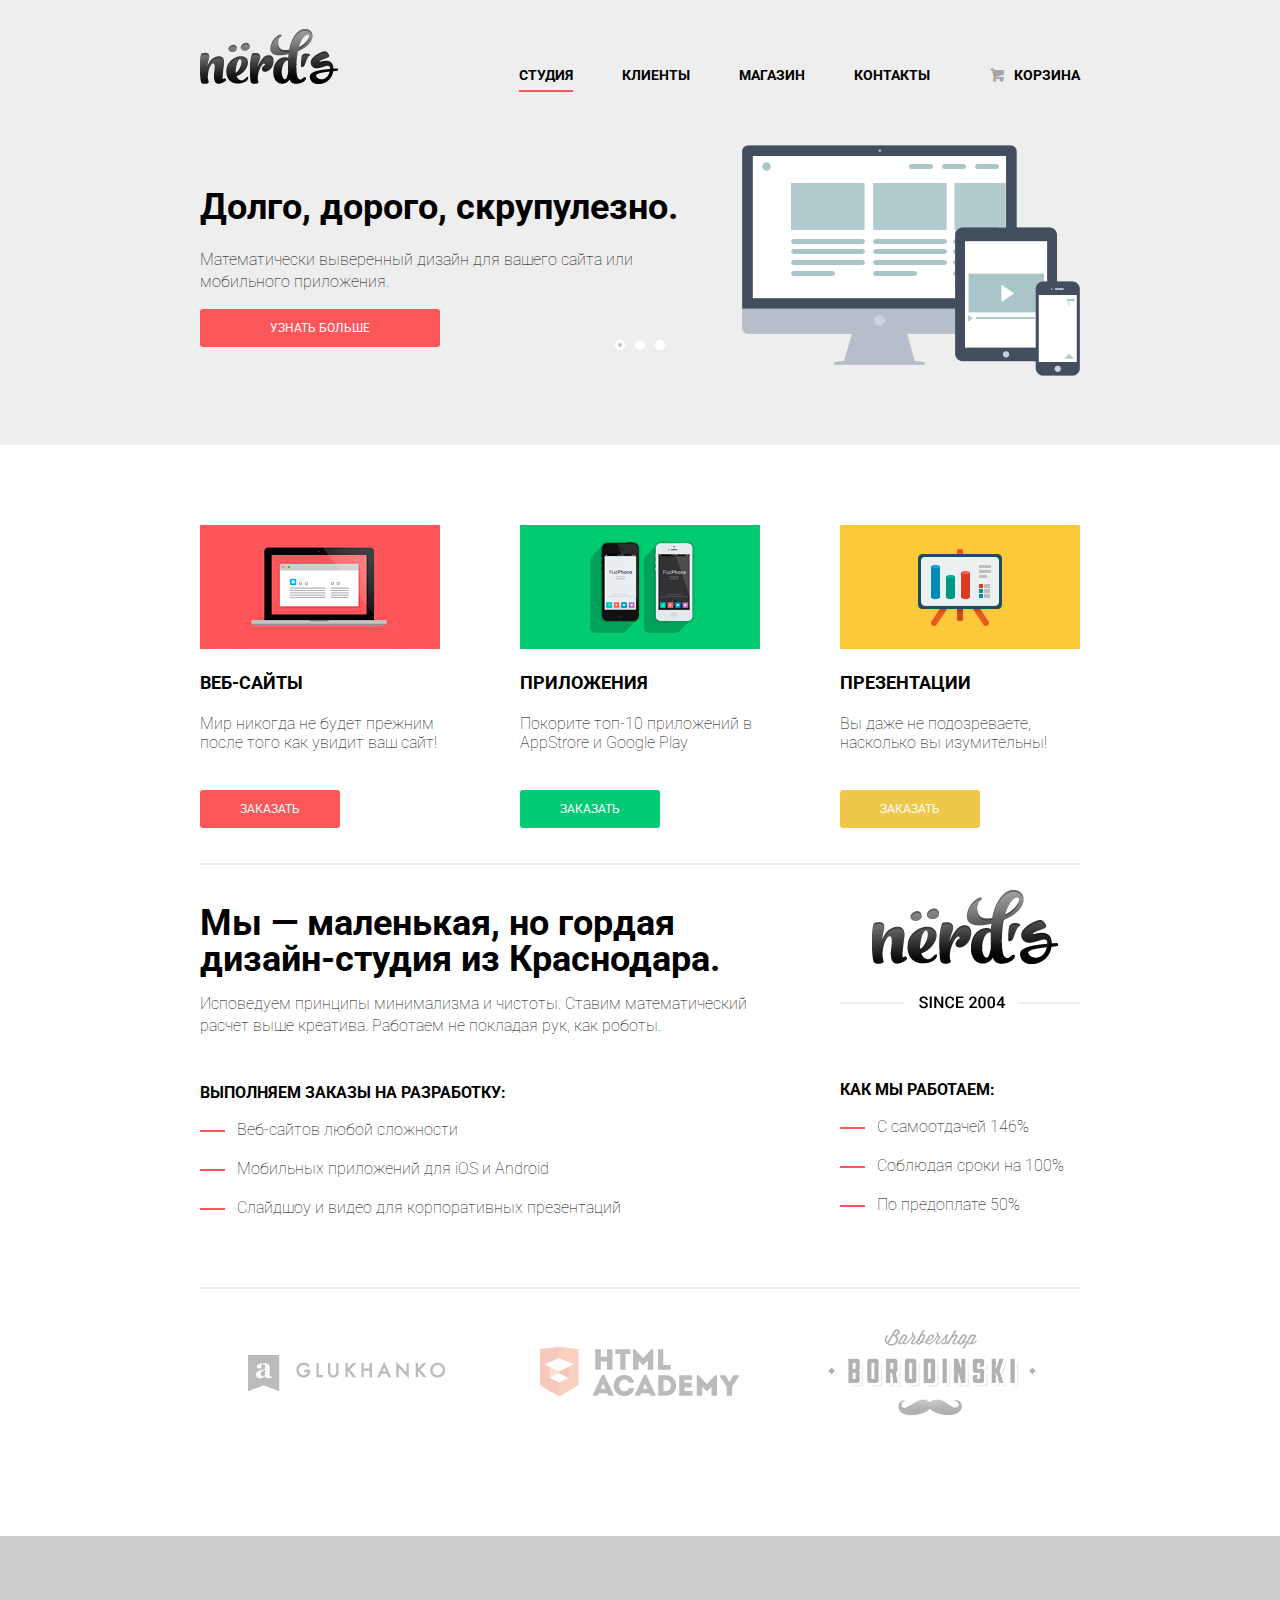
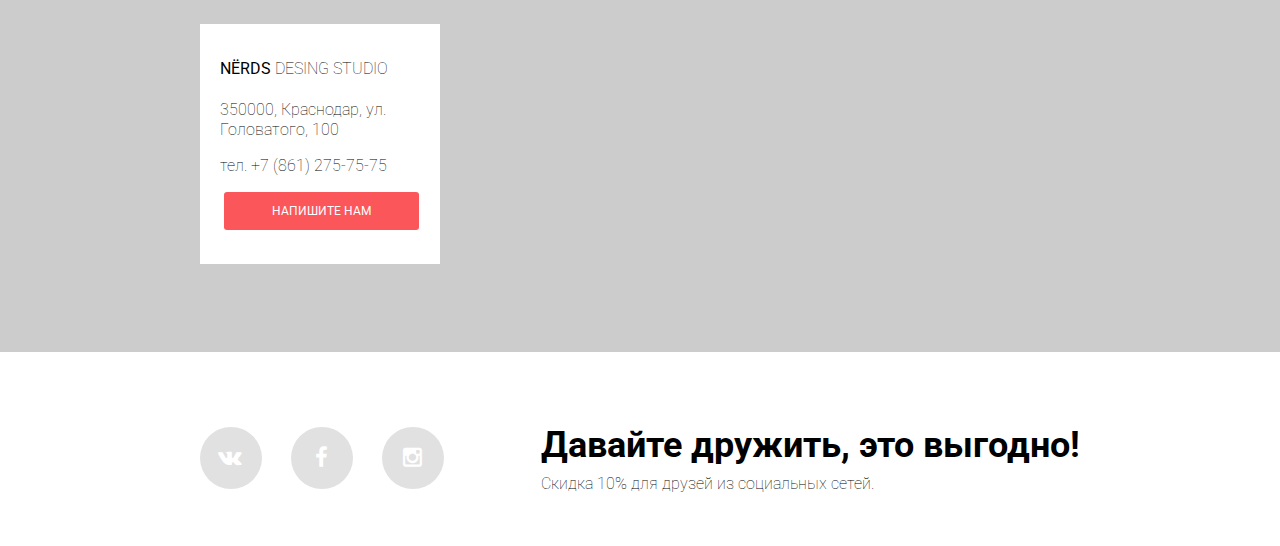
==== nerds/index.html @ 20c9d807 "1" ====
<!DOCTYPE html>
<html lang="ru">

<head>
    <meta charset="UTF-8">
    <title>Nёrds</title>
    <link rel="stylesheet" href="css/style.css">
    <link href='https://fonts.googleapis.com/css?family=Roboto:400,300,700&subset=latin,cyrillic' rel='stylesheet' type='text/css'>
</head>

<body>
    <header class="main-header clearfix">
        <div class="container">
            <div class="logo">
                <a href="index.html">
                    <img src="img/logo.png" alt="Nёrds" width="139" height="56">
                </a>
            </div>
            <nav class="main-nav">
                <ul>
                    <li class="active"><a href="#">Студия</a></li>
                    <li><a href="#">Клиенты</a></li>
                    <li><a href="#">Магазин</a></li>
                    <li><a href="#">Контакты</a></li>
                </ul>
                <a href="#" class="cart">Корзина</a>
            </nav>
            <div class="slider">
               <input type="radio" name="sliderad" id="sliderad1" checked>
               <input type="radio" name="sliderad" id="sliderad2">
               <input type="radio" name="sliderad" id="sliderad3">
                <div class="slider-controls">
                    <label for="sliderad1"></label>
                    <label for="sliderad2"></label>
                    <label for="sliderad3"></label>
                </div>
                <div class="slides">
                    <div class="slide">
                        <div class="slide-text">
                            <h1>Долго, дорого, скрупулезно.</h1>
                            <p>Математически выверенный дизайн для вашего сайта или мобильного приложения.</p>
                            <a href="#" class="btn">Узнать больше</a>
                            </div>
                    </div>
                    <div class="slide">
                        <div class="slide-text">
                            <h1>Любите ли вы математику, как любим ее мы?</h1>
                            <p>Нашим дизайнерам мы удаляем нейроны, ответственные за креатив, чтобы дать им возможность все просчитать.</p>
                            <a href="#" class="btn">Узнать больше</a>
                            </div>
                    </div>
                    <div class="slide">
                        <div class="slide-text">
                            <h1>Только наркотики, только хардкор!</h1>
                            <p>Все дизайнерские решения в нашей компании принимаются только под воздействием качественных галлюциногенов</p>
                            <a href="#" class="btn">Узнать больше</a>
                            </div>
                    </div>
                </div>
            </div>
        </div>
    </header>
    <main>
        <div class="container">
            <div class="cards clearfix">
                <div class="card">
                    <img src="img/web.png" alt="web" width="240" height="124">
                    <h2>Веб-сайты</h2>
                    <p>Мир никогда не будет прежним после того как увидит ваш сайт!</p>
                    <a href="#" class="btn">Заказать</a>
                </div>
                <div class="card">
                    <img src="img/app.png" alt="app" width="240" height="124">
                    <h2>Приложения</h2>
                    <p>Покорите топ-10 приложений в AppStrore и Google Play</p>
                    <a href="" class="btn btn-green">Заказать</a>
                </div>
                <div class="card">
                    <img src="img/pres.png" alt="pres" width="240" height="124">
                    <h2>Презентации</h2>
                    <p>Вы даже не подозреваете, насколько вы изумительны!</p>
                    <a href="" class="btn btn-yellow">Заказать</a>
                </div>
            </div>
            <div class="aboutus clearfix">
                <div class="left-cln">
                    <h1>Мы — маленькая, но гордая дизайн-студия из Краснодара. </h1>
                    <p>Исповедуем принципы минимализма и чистоты. Ставим математический расчет выше креатива. Работаем не покладая рук, как роботы.</p>
                    <h3>Выполняем заказы на разработку:</h3>
                    <ul>
                        <li>Веб-сайтов любой сложности</li>
                        <li>Мобильных приложений для iOS и Android</li>
                        <li>Слайдшоу и видео для корпоративных презентаций</li>
                    </ul>
                </div>
                <div class="right-cln">
                    <img src="img/nerds2004.png" alt="">
                    <h3>Как мы работаем:</h3>
                    <ul>
                        <li>С самоотдачей 146%</li>
                        <li>Соблюдая сроки на 100%</li>
                        <li>По предоплате 50%</li>
                    </ul>
                </div>
            </div>
            <div class="sponsors">
                <a href="#" class="logo logo-1"><img src="img/glukh.png " alt=""></a>
                <a href="#" class="logo logo-2"><img src="img/htmlac.png" alt=""></a>
                <a href="#" class="logo logo-3"><img src="img/borod.png" alt=""></a>
            </div>
        </div>
        <div class="map" id="map">
            <script type="text/javascript" charset="utf-8" src="https://api-maps.yandex.ru/services/constructor/1.0/js/?sid=iY1siSrcQ5Pj5THw8VZshrJeqx18MwdZ&width=100%&height=416&lang=ru_RU&sourceType=constructor"></script>
            <div class="container">
                <div class="info">
                    <h2><b>Nёrds</b> Desing Studio</h2>
                    <p>350000, Краснодар, ул. Головатого, 100</p>
                    <p>тел. +7 (861) 275-75-75</p>
                    <a href="" class="btn btn-red">Напишите нам</a>
                </div>
            </div>
        </div>
    </main>
    <footer class="main-footer clearfix">
        <div class="container">
            <div class="socials">
                <a href="#" class="social social-vk"></a>
                <a href="#" class="social social-fb"></a>
                <a href="#" class="social social-ig"></a>
            </div>
            <div class="footmsg">
                <h1>Давайте дружить, это выгодно!</h1>
                <p>Скидка 10% для друзей из социальных сетей.</p>
            </div>
        </div>
    </footer>
    <div class="writeus">
        <form action="/echo" method="post">
            <label for="name">Ваше имя:
                <br>
                <input type="text" id="name" name="name" placeholder="ИМЯ">
            </label>
            <label for="email">Ваш e-mail:
                <br>
                <input type="text" id="email" name="email " placeholder="ПОЧТА">
            </label>
            <label for="letter">Текст письма:
                <br>
                <textarea name="letter" id="letter" cols="30" rows="10"></textarea>
            </label>
            <button type="submit" class="btn">Отправить</button>
            <a href="#" class="btn btn-grey">Отмена</a>
        </form>
    </div>
    <script src="js/script.js"></script>
</body>

</html>
---- nerds/css/style.css ----
@charset "UTF-8";

 @font-face {
  font-family: 'symbols-nerds';
  src: url('../font/symbols-nerds.eot?94604853');
  src: url('../font/symbols-nerds.eot?94604853#iefix') format('embedded-opentype'),
       url('../font/symbols-nerds.woff?94604853') format('woff'),
       url('../font/symbols-nerds.ttf?94604853') format('truetype'),
       url('../font/symbols-nerds.svg?94604853#symbols-nerds') format('svg');
  font-weight: normal;
  font-style: normal;
}
/* Chrome hack: SVG is rendered more smooth in Windozze. 100% magic, uncomment if you need it. */
/* Note, that will break hinting! In other OS-es font will be not as sharp as it could be */
/*
@media screen and (-webkit-min-device-pixel-ratio:0) {
  @font-face {
    font-family: 'symbols-nerds';
    src: url('../font/symbols-nerds.svg?94604853#symbols-nerds') format('svg');
  }
}
*/
 
 [class^="icon-"]:before, [class*=" icon-"]:before {
  font-family: "symbols-nerds";
  font-style: normal;
  font-weight: normal;
  speak: none;
 
  display: inline-block;
  text-decoration: inherit;
  width: 1em;
  margin-right: .2em;
  text-align: center;
  /* opacity: .8; */
 
  /* For safety - reset parent styles, that can break glyph codes*/
  font-variant: normal;
  text-transform: none;
     
  /* fix buttons height, for twitter bootstrap */
  line-height: 1em;
 
  /* Animation center compensation - margins should be symmetric */
  /* remove if not needed */
  margin-left: .2em;
 
  /* you can be more comfortable with increased icons size */
  /* font-size: 120%; */
 
  /* Uncomment for 3D effect */
  /* text-shadow: 1px 1px 1px rgba(127, 127, 127, 0.3); */
}
 
.icon-basket:before { content: '\62'; } /* 'b' */
.icon-facebook:before { content: '\66'; } /* 'f' */
.icon-twitter:before { content: '\74'; } /* 't' */
.icon-vk:before { content: '\76'; } /* 'v' */
.icon-up-dir:before { content: '\25b2'; } /* '▲' */
.icon-down-dir:before { content: '\25bc'; } /* '▼' */
.icon-circle:before { content: '\25cb'; } /* '○' */
.icon-circle-dot:before { content: '\25cf'; } /* '●' */
.icon-check-off:before { content: '\2610'; } /* '☐' */
.icon-check-on:before { content: '\2611'; } /* '☑' */
.icon-instagramm:before { content: '📷'; } /* '\1f4f7' */

/*стили страницы*/
body {
    margin: 0;
    font-family: "Roboto", sans-serif;
    padding-bottom: 35px;
}

.container {
    width: 880px;
    padding: 0 10px;
    margin: 0 auto;
}

.clearfix:after {
    content: "";
    display: table;
    clear: both;
}

.btn {
    display: block;
    width: 140px;
    margin: 0;
    font-family: "Roboto", sans-serif;
    font-size: 12px;
    line-height: 18px;
    text-align: center;
    text-decoration: none;
    text-transform: uppercase;
    color: white;
    padding: 10px 0;
    border: none;
    outline: none;
    border-radius: 3px;
    background-color: #fb565a;
}

.btn:hover {
    background-color: #d6494d;
}

.main-header {
    background-color: #eeeeee;
    padding-top: 28px;
    margin-bottom: 80px;
}

.main-header .logo {
    width: 139px;
    height: 56px;
    float: left;
}

.main-header ul {
    list-style: none;
    margin: 0;
    padding: 0;
    float: left;
    padding-left: 180px;
    margin-top: 32px;
    margin-bottom: 45px;
}
.main-header li {
    display: inline-block;
    margin-right: 45px;
}

.main-header li:last-child {
    margin-right: 0;
}

.main-header .main-nav .active {
    border-bottom: 2px solid #fb565a;
    margin-bottom: -2px;
}
.main-header .cart {
    margin-top: 32px;
    float: right;
}
.main-header .cart:before {
    content: '\62';
    text-transform: none;
    font-family: "symbols-nerds";
    color: #a6a6a6;
    margin-right: 10px;
}

.main-header .main-nav  a {
    color: black;
    text-decoration: none;
    text-transform: uppercase;
    font-weight: bold;
    font-size: 14px;
    line-height: 30px;
}

.main-header .main-nav a:hover,
.main-header .main-nav a.cart:hover:before {
    color: #fb565a;
}

.main-header .main-nav a:active{
    color: #a6a6a6;
}

.main-header .main-nav a.cart:active:before{
    color: #cbcbcb;
}


.slider {
    position: relative;
    clear: both;
    width: 880px;
    height: 310px;
}

.slider input[type="radio"] {
    display:none
}

.slider-controls {
    position: absolute;
    width: 200px;
    height: 10px;
    bottom: 95px;
    left: 50%;
    margin-left: -100px;
    text-align: center;
    z-index: 100;
}

.slider-controls label {
    display: inline-block;
    vertical-align:top;
    width: 4px;
    height: 4px;
    margin: 0 3px;
    background-color: white;
    border: 3px solid white;
    border-radius: 50%;
}

#sliderad1:checked ~ .slider-controls label[for="sliderad1"],
#sliderad2:checked ~ .slider-controls label[for="sliderad2"],
#sliderad3:checked ~ .slider-controls label[for="sliderad3"] {
    background-color: #c1c1c1;
}

.slide:nth-child(1) {
    background: url("../img/slide1.png") no-repeat 100% 10px;
}

.slide:nth-child(2) {
    background: url("../img/slide2.png") no-repeat 100% 12px;
}

.slide:nth-child(3) {
    background: url("../img/slide3.png") no-repeat 100% -10px;
}

.slide {
    display: none;
}

#sliderad1:checked ~ .slides .slide:nth-child(1),
#sliderad2:checked ~ .slides .slide:nth-child(2),
#sliderad3:checked ~ .slides .slide:nth-child(3) {
    display: block;
}

.slide-text {
    width: 480px;
    padding: 30px 0;
}

.slide-text h1 {
    font-size: 36px;
    line-height: 36px;
}

.slide-text p {
    line-height: 22px;
    font-weight: lighter;
}

.slide-text .btn {
    width: 240px;
}


.cards {
    padding-bottom: 35px;
    margin-bottom: 40px;
    border-bottom: 2px solid #eeeeee;
}

.cards .card {
    width: 240px;
    float: left;
    margin-right: 80px;
}

.cards .card:last-child {
    margin-right: 0;
}

.card h2 {
    text-transform: uppercase;
    font-size: 18px;
    line-height: 30px;
}

.card p {
    font-weight: lighter;
    min-height: 60px;
0}

.btn-green {
    background-color: #00ca74;
}

.btn-yellow {
    background-color: #efc84a;
}

.btn-green:hover {
    background-color: #01a25e;
}

.btn-yellow:hover {
    background-color: #d6ae2c;
}

.btn:active {
    background-color: #b63538;
    border-top: 3px solid #9b2d30;
    padding-top: 7px;
}

.btn-green:active {
    background-color: #009053;
    border-top-color: #007b47;
}

.btn-yellow:active {
    background-color: #c09b24;
    border-top-color: #a3841f;
}

.aboutus {
    padding-bottom: 50px;
    border-bottom: 2px solid #eeeeee;
    margin-bottom: 40px;
}

.aboutus .left-cln {
    float: left;
    width: 560px;
}

.aboutus .right-cln {
    float: right;
}

.aboutus h1 {
    margin: 0;
    font-size: 36px;
    line-height: 36px;
}

.aboutus p {
    font-weight: lighter;
    line-height: 22px;
    margin-bottom: 45px;
}

.aboutus h3 {
    text-transform: uppercase;
    font-size: 16px;
    line-height: 22px;
}

.aboutus ul {
    list-style: none;
    padding: 0;
    font-weight: lighter;
}

.aboutus li {
    margin-bottom: 20px;
}

.aboutus li:before {
    content: "";
    display: inline-block;
    width: 25px;
    height: 2px;
    vertical-align: middle;
    margin-right: 12px;;
    background-color: #fb565a;
}

.aboutus img{
    margin-top: -15px;
    margin-bottom: 50px;
}

.sponsors {
    font-size: 0;
    margin-bottom: 120px;
}

.sponsors .logo {
    display: inline-block;
    width: 293px;
    text-align: center;
    vertical-align: middle;
    opacity: .3;
}

.sponsors .logo:hover {
    opacity: 1;
}

.map {
    width: 100%;
    height: 416px;
    background-color: #ccc;
    position: relative;
    margin-bottom: 75px;
}

.map .info {
    position: absolute;
    width: 200px;
    min-height: 180px;
    top: 88px;
    background-color: white;
    padding: 30px 20px;
}

.map .info h2{
    margin: 0;
    text-transform: uppercase;
    font-weight: lighter;
    font-size: 16px;
    line-height: 30px;
}

.map .info p {
    line-height: 20px;
    font-weight: lighter;
}

.map .info .btn {
    width: 195px;
    margin-left: 4px;
}

.main-footer .socials {
    float: left;
}

.main-footer .social {
    display: inline-block;
    position: relative;
    width: 62px;
    height: 62px;
    background-color: #e1e1e1;
    border-radius: 50%;
    margin-right: 25px;
    text-decoration: none;
}

.main-footer .social:before {
    content: '\76';
    position: absolute;
    font-family: "symbols-nerds";
    text-decoration: none;
    color: white;
    top: 18px;
    left: 18px;
    font-size: 22px;
}

.main-footer .social-fb:before {
    content: '\66';
    left: 24px;
}

.main-footer .social-ig:before {
    content: '📷';
    left: 21px;
}

.social:hover {
    background-color: #fb565a;
}

.social:active {
    background-color: #d6494d;
    border-top: 3px solid #b63e42;
    height: 59px;
}

.main-footer .footmsg {
    float: right;
}

.main-footer h1 {
    margin: 0;
    font-size: 36px;
    line-height: 36px;
}

.main-footer p {
    line-height: 22px;
    font-weight: lighter;
    margin-top: 10px;
}

.writeus {
    display: none;
    position: fixed;
    width: 470px;
    height: 311px;
    top: 50%;
    left: 50%;
    background-color: white;
    margin-top: -208px;
    margin-left: -320px;
    padding: 56px 90px 49px 80px;  
    box-shadow: 0 15px 40px;
}

.writeus-show {
    display: block;
}

input,
textarea {
    padding: 10px 14px;
    border: none;
    outline: none;
    border: 2px solid #d7dcde;
    border-radius: 5px;
    margin-top: 10px;
    margin-bottom: 20px;
}

input:hover,
textarea:hover {
    border-color: #a2a9ac;
}

input:focus,
textarea:focus {
    border-color: #56bffb;
}

.writeus label {
    float: left; 
}

.writeus input[type=text]{
    width: 188px;
}

.writeus input[name=name] {
    margin-right: 20px;
}

.writeus textarea {
    width: 428px;
    height: 90px;
    margin-bottom: 44px;
}

.writeus .btn {
    float: left;
    width: 220px;
}

.btn-grey {
    color: black;
    background-color: #f1f1f1;
}

.btn-grey:hover {
    background-color: #e5e5e5;
}

.btn-grey:active {
    background-color: #d5d5d5;
    border-top-color: #b5b5b5;
}

.writeus button[type=submit] {
    margin-right: 20px;
}
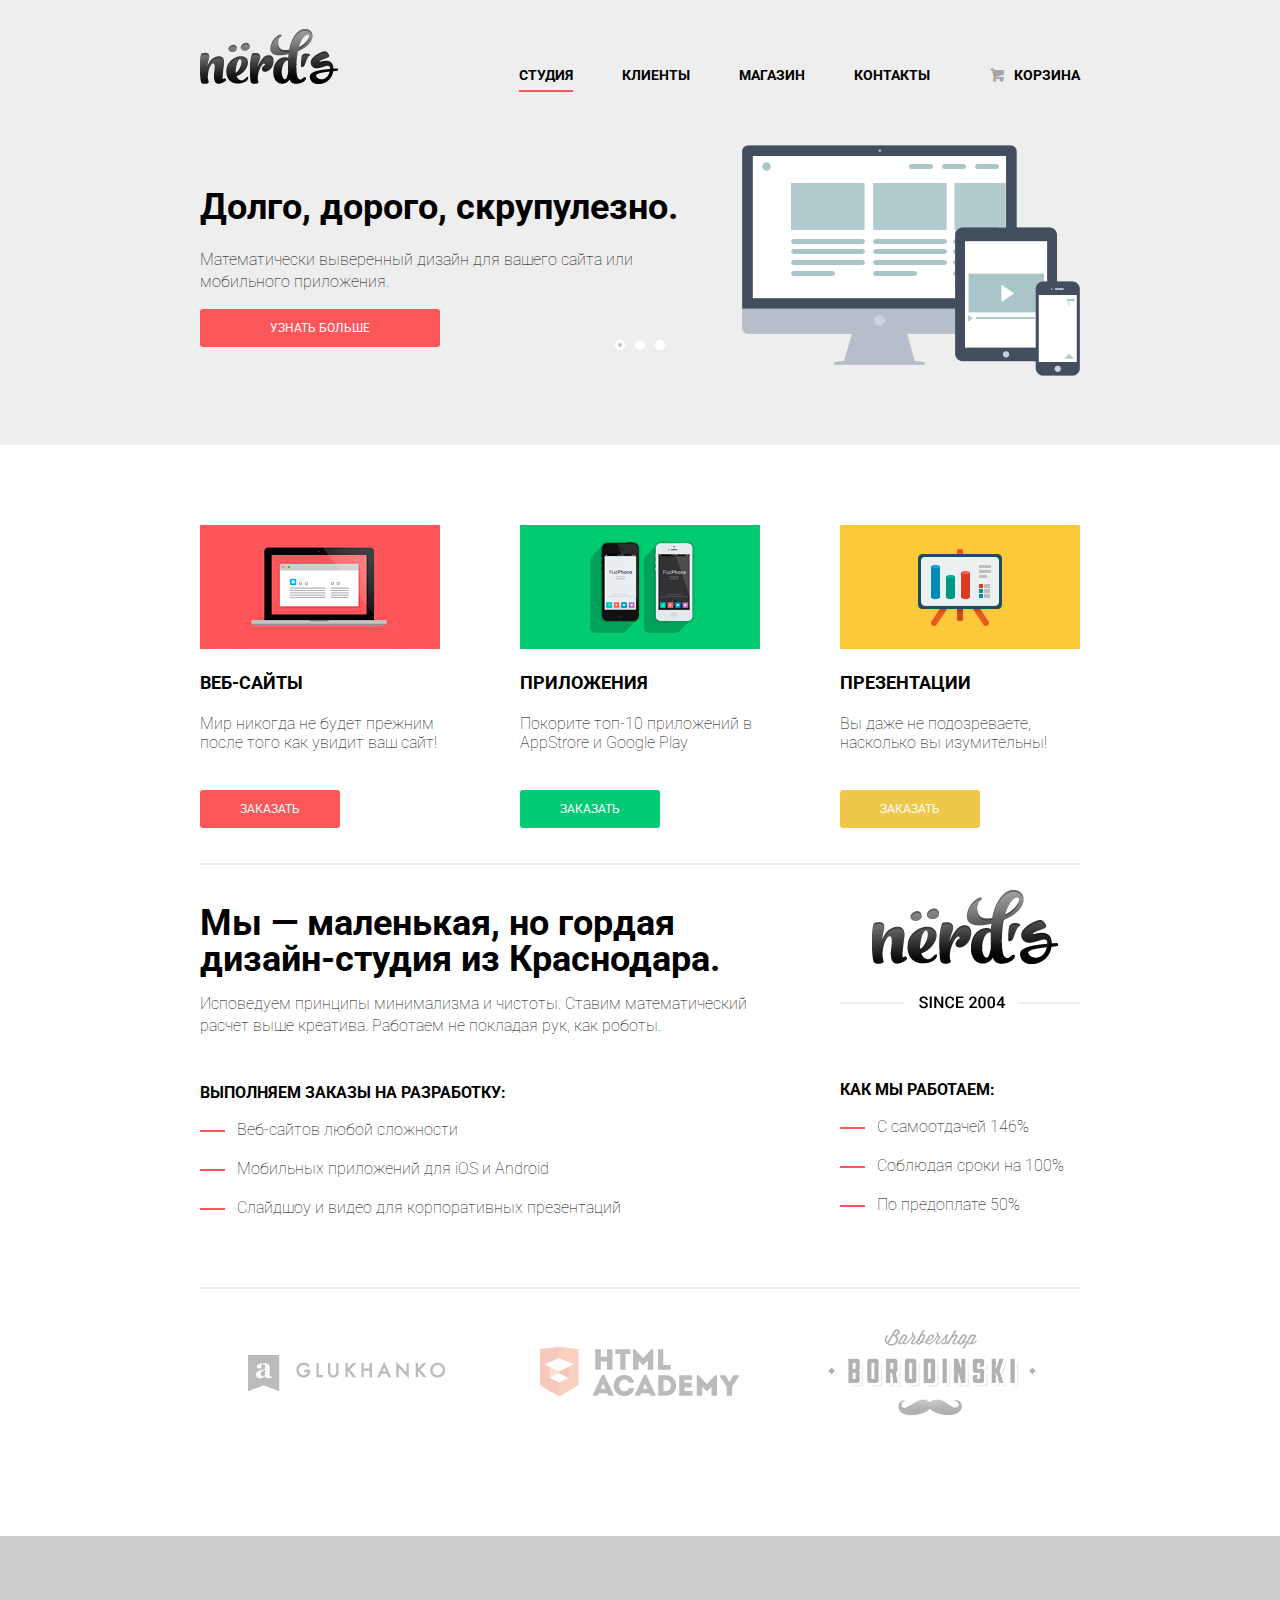
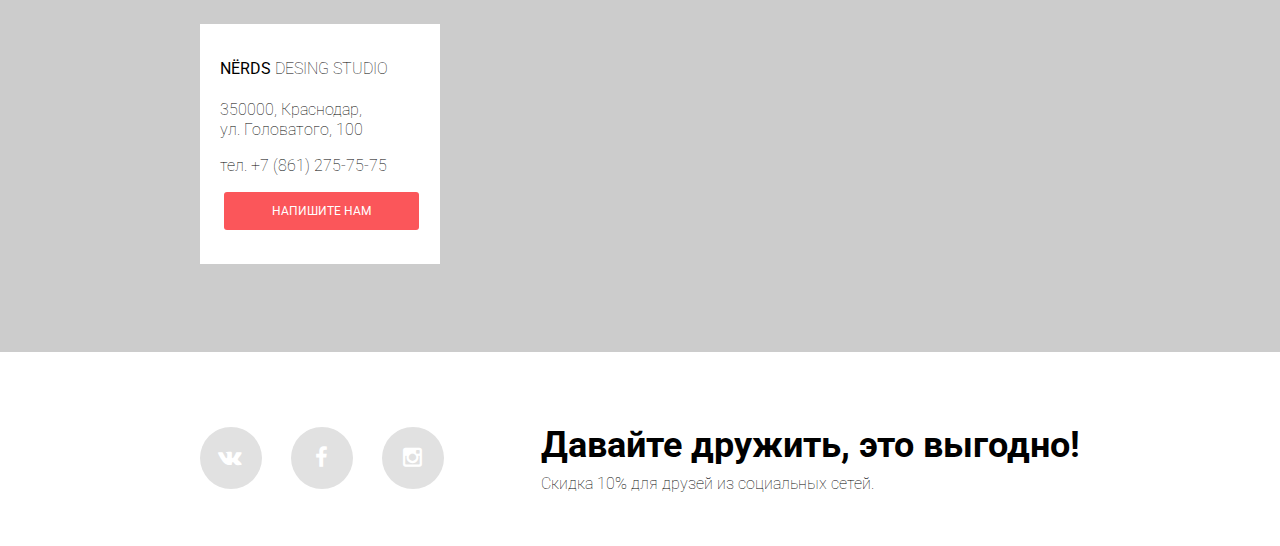
==== commit 7032a2bb: "2" ====
--- a/nerds/index.html
+++ b/nerds/index.html
@@ -16,19 +16,19 @@
                     <img src="img/logo.png" alt="Nёrds" width="139" height="56">
                 </a>
             </div>
-            <nav class="main-nav">
+            <nav class="main-nav clearfix">
                 <ul>
                     <li class="active"><a href="#">Студия</a></li>
                     <li><a href="#">Клиенты</a></li>
-                    <li><a href="#">Магазин</a></li>
+                    <li><a href="catalog.html">Магазин</a></li>
                     <li><a href="#">Контакты</a></li>
                 </ul>
                 <a href="#" class="cart">Корзина</a>
             </nav>
             <div class="slider">
-               <input type="radio" name="sliderad" id="sliderad1" checked>
-               <input type="radio" name="sliderad" id="sliderad2">
-               <input type="radio" name="sliderad" id="sliderad3">
+                <input type="radio" name="sliderad" id="sliderad1" checked>
+                <input type="radio" name="sliderad" id="sliderad2">
+                <input type="radio" name="sliderad" id="sliderad3">
                 <div class="slider-controls">
                     <label for="sliderad1"></label>
                     <label for="sliderad2"></label>
@@ -40,21 +40,21 @@
                             <h1>Долго, дорого, скрупулезно.</h1>
                             <p>Математически выверенный дизайн для вашего сайта или мобильного приложения.</p>
                             <a href="#" class="btn">Узнать больше</a>
-                            </div>
+                        </div>
                     </div>
                     <div class="slide">
                         <div class="slide-text">
                             <h1>Любите ли вы математику, как любим ее мы?</h1>
                             <p>Нашим дизайнерам мы удаляем нейроны, ответственные за креатив, чтобы дать им возможность все просчитать.</p>
                             <a href="#" class="btn">Узнать больше</a>
-                            </div>
+                        </div>
                     </div>
                     <div class="slide">
                         <div class="slide-text">
                             <h1>Только наркотики, только хардкор!</h1>
                             <p>Все дизайнерские решения в нашей компании принимаются только под воздействием качественных галлюциногенов</p>
                             <a href="#" class="btn">Узнать больше</a>
-                            </div>
+                        </div>
                     </div>
                 </div>
             </div>
@@ -109,18 +109,19 @@
                 <a href="#" class="logo logo-3"><img src="img/borod.png" alt=""></a>
             </div>
         </div>
-        <div class="map" id="map">
-            <script type="text/javascript" charset="utf-8" src="https://api-maps.yandex.ru/services/constructor/1.0/js/?sid=iY1siSrcQ5Pj5THw8VZshrJeqx18MwdZ&width=100%&height=416&lang=ru_RU&sourceType=constructor"></script>
-            <div class="container">
-                <div class="info">
-                    <h2><b>Nёrds</b> Desing Studio</h2>
-                    <p>350000, Краснодар, ул. Головатого, 100</p>
-                    <p>тел. +7 (861) 275-75-75</p>
-                    <a href="" class="btn btn-red">Напишите нам</a>
-                </div>
+    </main>
+    <div class="map" id="map">
+        <script type="text/javascript" charset="utf-8" src="https://api-maps.yandex.ru/services/constructor/1.0/js/?sid=iY1siSrcQ5Pj5THw8VZshrJeqx18MwdZ&width=100%&height=416&lang=ru_RU&sourceType=constructor"></script>
+        <div class="container">
+            <div class="info">
+                <h2><b>Nёrds</b> Desing Studio</h2>
+                <p>350000, Краснодар,
+                    <br> ул. Головатого, 100</p>
+                <p>тел. +7 (861) 275-75-75</p>
+                <a href="" class="btn btn-red">Напишите нам</a>
             </div>
         </div>
-    </main>
+    </div>
     <footer class="main-footer clearfix">
         <div class="container">
             <div class="socials">
--- a/nerds/css/style.css
+++ b/nerds/css/style.css
@@ -101,8 +101,54 @@
     background-color: #fb565a;
 }
 
+.btn-green {
+    background-color: #00ca74;
+}
+
+.btn-yellow {
+    background-color: #efc84a;
+}
+
+.btn-grey {
+    color: black;
+    background-color: #f1f1f1;
+}
+
 .btn:hover {
     background-color: #d6494d;
+}
+
+.btn-green:hover {
+    background-color: #01a25e;
+}
+
+.btn-yellow:hover {
+    background-color: #d6ae2c;
+}
+
+.btn-grey:hover {
+    background-color: #e5e5e5;
+}
+
+.btn:active {
+    background-color: #b63538;
+    border-top: 3px solid #9b2d30;
+    padding-top: 7px;
+}
+
+.btn-green:active {
+    background-color: #009053;
+    border-top-color: #007b47;
+}
+
+.btn-yellow:active {
+    background-color: #c09b24;
+    border-top-color: #a3841f;
+}
+
+.btn-grey:active {
+    background-color: #d5d5d5;
+    border-top-color: #b5b5b5;
 }
 
 .main-header {
@@ -126,6 +172,7 @@
     margin-top: 32px;
     margin-bottom: 45px;
 }
+
 .main-header li {
     display: inline-block;
     margin-right: 45px;
@@ -172,7 +219,6 @@
 .main-header .main-nav a.cart:active:before{
     color: #cbcbcb;
 }
-
 
 .slider {
     position: relative;
@@ -254,7 +300,6 @@
     width: 240px;
 }
 
-
 .cards {
     padding-bottom: 35px;
     margin-bottom: 40px;
@@ -281,38 +326,6 @@
     font-weight: lighter;
     min-height: 60px;
 0}
-
-.btn-green {
-    background-color: #00ca74;
-}
-
-.btn-yellow {
-    background-color: #efc84a;
-}
-
-.btn-green:hover {
-    background-color: #01a25e;
-}
-
-.btn-yellow:hover {
-    background-color: #d6ae2c;
-}
-
-.btn:active {
-    background-color: #b63538;
-    border-top: 3px solid #9b2d30;
-    padding-top: 7px;
-}
-
-.btn-green:active {
-    background-color: #009053;
-    border-top-color: #007b47;
-}
-
-.btn-yellow:active {
-    background-color: #c09b24;
-    border-top-color: #a3841f;
-}
 
 .aboutus {
     padding-bottom: 50px;
@@ -513,6 +526,8 @@
     border-radius: 5px;
     margin-top: 10px;
     margin-bottom: 20px;
+    font-family: "Roboto", sans-serif;
+    font-size: 16px;
 }
 
 input:hover,
@@ -548,20 +563,274 @@
     width: 220px;
 }
 
-.btn-grey {
-    color: black;
-    background-color: #f1f1f1;
-}
-
-.btn-grey:hover {
-    background-color: #e5e5e5;
-}
-
-.btn-grey:active {
-    background-color: #d5d5d5;
-    border-top-color: #b5b5b5;
-}
-
 .writeus button[type=submit] {
     margin-right: 20px;
-}+}
+
+.main-header .introdaction {
+    clear: both;
+    width: 800px;
+    text-align: center;
+    text-transform: uppercase;
+    font-size: 40px;
+    font-weight: lighter;
+    margin-bottom: 70px;
+}
+
+.options {
+    width: 240px;
+}
+
+.options h3 {
+    text-transform: uppercase;
+    font-size: 18px;
+    line-height: 30px;
+    margin-bottom: 15px;
+}
+
+.range-controls {
+    height: 80px;
+    position: relative;
+    background-color: #f1f1f1;
+    border-radius: 5px;
+    padding: 0 20px;
+    margin-bottom: 15px;
+    overflow: hidden;
+}
+
+.range-controls .scale {
+    height: 2px;
+    background-color: #d7dcde;
+    margin-top: 39px;    
+}
+
+.range-controls .bar {
+    height: 100%;
+    background-color: #00ca74;
+}
+
+.range-controls .toogle {
+    position: absolute;
+    top: 30px;
+    left: 20px;
+    width: 4px;
+    height: 4px;
+    background-color: #ababab;
+    border: 8px solid white;
+    border-radius: 50%;
+    cursor: pointer;
+    box-shadow: 0 2px 1px 0 #cfcfcf;
+}
+
+.range-controls  .max-toogle { left: 145px;}
+
+.options{
+    font-size: 16px;
+    line-height: 22px;
+    font-weight: lighter;
+    float: left;
+}
+
+.price-controls {
+    text-transform: uppercase;
+}
+
+.price-controls input{
+    width: 52px;
+    border: none;
+    background-color: #f1f1f1;
+    text-align: center;
+    font-weight: lighter;
+    margin-left: 10px;
+}
+
+.price-controls input:first-child {
+    margin-right: 5px;
+}
+
+.options input[type=radio],
+.options input[type=checkbox] {
+    display: none; 
+}
+
+.options label{
+    position: relative;
+    padding-left: 25px;
+}
+
+.options label:before {
+    content: "\25cb";
+    position: absolute;
+    top: -8px;
+    left: 0;
+    font-family: "symbols-nerds";
+    color: #c1c1c1;
+    font-size: 20px;
+    margin-right: 10px;
+}
+
+.options input[type=radio]:checked + label.forradio:before {
+    content: "\25cf";
+}
+
+.options label.forcheck:before {
+    font-family: "symbols-nerds";
+    content: "\2610";
+    color: #c1c1c1;
+    font-size: 20px;
+    margin-right: 10px;
+}
+
+.options input[type=checkbox]:checked + label.forcheck:before {
+    content: "\2611";
+    margin-right: 7px;
+}
+
+.options input:disabled + label{
+    opacity: .4;
+}
+
+.options label {
+    line-height: 35px;
+}
+
+.catalog {
+    float: right;
+    width: 560px;
+    margin-bottom: 80px;
+}
+
+.catalog .filter {
+    text-transform: uppercase;
+    font-size: 12px;
+    line-height: 18px;
+    font-weight: bold;
+}
+
+.catalog .filter a {
+    text-decoration: none;
+    color: #cccccc;
+    border-bottom: 1px dotted #00ca74;
+    margin-left: 45px;
+}
+
+.catalog .filter a:hover {
+    color: black;
+    border-bottom-style: solid;
+}
+
+.catalog .filter a:active,
+.catalog .filter a.active {
+    border: none;
+}
+
+.catalog .filter .arrow {
+    display: inline-block;
+    border: none;
+    color: #c1c1c1;
+    margin: 0; 
+    padding: 0;
+    width: 15px;
+    font-size: 25px;
+}
+
+.catalog .filter a:nth-child(4) {
+    margin-left: 60px;
+}
+
+.catalog .filter .arrow:hover {
+    border: none;
+    color: #c1c1c1;
+}
+
+.catalog .filter .arrow:active {
+    color: black;
+}
+
+.catalog .filter .arrow.active {
+    color: #00ca74;
+}
+
+.maket {
+    position: relative;
+    float: left;
+    width: 240px;
+    height: 240px;
+    background: url("../img/maket1.png");
+    border-top: 30px solid #f1f1f1;
+    border-top-left-radius: 10px;
+    border-top-right-radius: 10px;
+    margin: 20px 80px 80px 0;
+}
+
+.maket:nth-child(2n) {
+    margin-right: 0; 
+}
+
+
+.maket:before {
+    content: "\25cf \25cf\25cf";
+    font-size: 20px;;
+    position: absolute;
+    top: -27px;
+    left: 12px;
+    color: white;
+    letter-spacing: 4px;
+}
+
+.maket-desc {
+    display: none;
+    width: 140px;
+    height: 140px;
+    margin: 20px auto;
+    padding: 30px;
+    text-align: center;
+    background-color: white;
+}
+
+.maket-desc h3 {
+    text-transform: uppercase;
+    font-size: 18px;
+    line-height: 18px;
+    margin: 5px;
+}
+
+.maket-desc p {
+    font-weight: lighter;
+    font-size: 14px;
+    line-height: 18px;
+    margin-bottom: 30px;
+}
+
+.maket-desc .btn {
+    font-size: 18px;
+}
+
+.maket:hover {
+    border-top-color: #797979;
+}
+
+.maket:hover .maket-desc {
+    display: block;
+}
+
+.pages {
+    clear: both;
+}
+
+.pages a{
+    display: inline-block;
+    font-weight: bold;
+}
+
+.pages a:nth-child(-n+3) {
+    width: 38px;
+    margin-right: 6px;
+}
+
+.pages a.current {
+    background-color: white;
+    border: 2px solid #f2f2f2; 
+    width: 34px;
+    height: 16px;
+}
